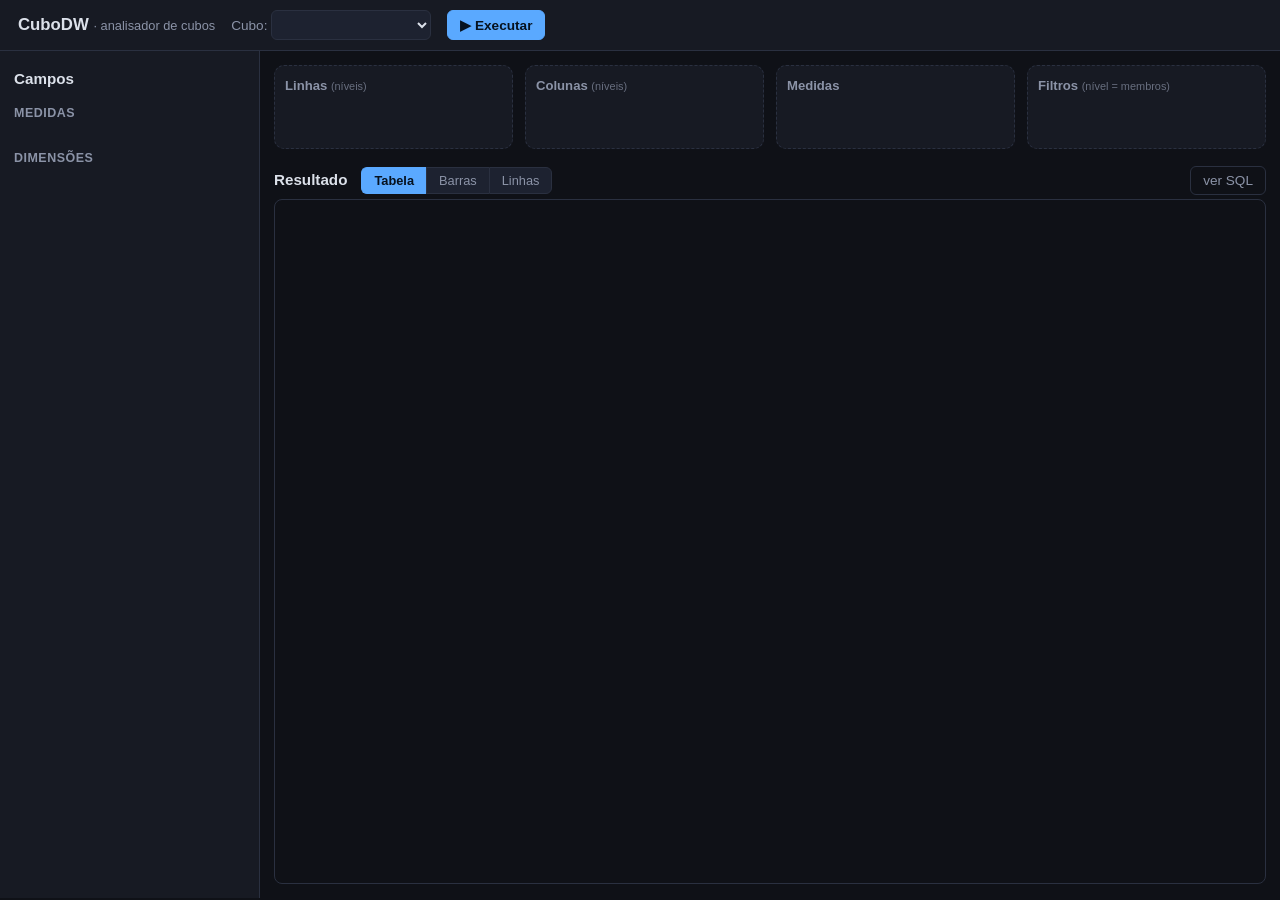
==== internal/web/ui/index.html @ 76913d2a "UI Fase 3: graficos de barras e linhas (canvas nativo) - seletor Tabela/Barras/Linhas no cabecalho d" ====
<!DOCTYPE html>
<html lang="pt-br">
<head>
<meta charset="utf-8">
<meta name="viewport" content="width=device-width, initial-scale=1">
<title>CuboDW — Analisador de cubos</title>
<link rel="stylesheet" href="app.css">
</head>
<body>
<header>
  <div class="brand">CuboDW <span>· analisador de cubos</span></div>
  <label>Cubo:
    <select id="cube"></select>
  </label>
  <button id="run" class="primary">▶ Executar</button>
  <span id="status" class="status"></span>
</header>

<main>
  <aside class="fields">
    <h3>Campos</h3>
    <div class="group">
      <h4>Medidas</h4>
      <ul id="measures" class="chips" data-kind="measure"></ul>
    </div>
    <div class="group">
      <h4>Dimensões</h4>
      <div id="dimensions"></div>
    </div>
  </aside>

  <section class="builder">
    <div class="zones">
      <div class="zone" id="zone-rows" data-accept="level">
        <h4>Linhas <small>(níveis)</small></h4>
        <ul class="dropchips"></ul>
      </div>
      <div class="zone" id="zone-cols" data-accept="level">
        <h4>Colunas <small>(níveis)</small></h4>
        <ul class="dropchips"></ul>
      </div>
      <div class="zone" id="zone-measures" data-accept="measure">
        <h4>Medidas</h4>
        <ul class="dropchips"></ul>
      </div>
      <div class="zone" id="zone-filters" data-accept="level">
        <h4>Filtros <small>(nível = membros)</small></h4>
        <ul class="dropchips"></ul>
      </div>
    </div>

    <div class="result">
      <div class="result-head">
        <h3>Resultado</h3>
        <div class="views">
          <button class="seg active" data-view="table">Tabela</button>
          <button class="seg" data-view="bar">Barras</button>
          <button class="seg" data-view="line">Linhas</button>
        </div>
        <button id="toggle-sql" class="ghost">ver SQL</button>
      </div>
      <pre id="sql" class="sql" hidden></pre>
      <div id="grid" class="grid-wrap"></div>
      <canvas id="chart" class="chart" hidden></canvas>
    </div>
  </section>
</main>

<script src="app.js"></script>
</body>
</html>
---- internal/web/ui/app.css ----
:root{
  --bg:#0f1117; --panel:#171a23; --soft:#1d2230; --border:#2a3040;
  --text:#dce1ea; --muted:#8b93a7; --accent:#5aa9ff; --measure:#7ee0a0; --level:#c8a8ff;
}
*{box-sizing:border-box}
body{margin:0;background:var(--bg);color:var(--text);
  font:14px/1.5 -apple-system,"Segoe UI",Roboto,Helvetica,Arial,sans-serif}
header{display:flex;align-items:center;gap:16px;padding:10px 18px;
  background:var(--panel);border-bottom:1px solid var(--border);position:sticky;top:0;z-index:5}
.brand{font-weight:700;font-size:1.05rem}
.brand span{color:var(--muted);font-weight:400;font-size:.8rem}
header label{color:var(--muted);font-size:.85rem}
select{background:var(--soft);color:var(--text);border:1px solid var(--border);
  border-radius:6px;padding:5px 8px;font-size:.9rem;min-width:160px}
button{cursor:pointer;border-radius:6px;border:1px solid var(--border);
  background:var(--soft);color:var(--text);padding:6px 12px;font-size:.85rem}
button.primary{background:var(--accent);border-color:var(--accent);color:#06121f;font-weight:600}
button.ghost{background:transparent;color:var(--muted)}
.status{color:var(--muted);font-size:.82rem;margin-left:auto}
.status.err{color:#ff9090}

main{display:grid;grid-template-columns:260px 1fr;gap:0;height:calc(100vh - 53px)}
aside.fields{background:var(--panel);border-right:1px solid var(--border);
  padding:14px;overflow-y:auto}
aside h3{margin:.2rem 0 .8rem;font-size:.95rem}
.group{margin-bottom:18px}
.group h4{margin:.2rem 0 .5rem;color:var(--muted);font-size:.78rem;text-transform:uppercase;letter-spacing:.04em}
#dimensions .dim{margin-bottom:10px}
#dimensions .dim>summary{cursor:pointer;color:var(--accent);font-size:.86rem;padding:2px 0;list-style:none}
#dimensions .dim>summary::-webkit-details-marker{display:none}
#dimensions .dim>summary::before{content:"▸ ";color:var(--muted)}
#dimensions .dim[open]>summary::before{content:"▾ "}

ul.chips,ul.dropchips{list-style:none;margin:0;padding:0;display:flex;flex-wrap:wrap;gap:6px}
.chip{display:inline-flex;align-items:center;gap:6px;padding:3px 9px;border-radius:14px;
  background:var(--soft);border:1px solid var(--border);font-size:.82rem;cursor:grab;user-select:none}
.chip[data-kind=measure]{border-color:#2d5a42;color:var(--measure)}
.chip[data-kind=level]{border-color:#473a6e;color:var(--level)}
#dimensions .chip{margin:2px 0 2px 14px}
.chip .x{cursor:pointer;color:var(--muted);font-weight:700}
.chip .x:hover{color:#ff9090}

section.builder{display:flex;flex-direction:column;overflow:hidden}
.zones{display:grid;grid-template-columns:repeat(auto-fill,minmax(200px,1fr));gap:12px;padding:14px}
.zone{background:var(--panel);border:1px dashed var(--border);border-radius:10px;
  padding:10px;min-height:84px}
.zone.over{border-color:var(--accent);background:#172132}
.zone h4{margin:0 0 8px;font-size:.82rem;color:var(--muted)}
.zone h4 small{font-weight:400;opacity:.7}

.result{flex:1;display:flex;flex-direction:column;overflow:hidden;padding:0 14px 14px}
.result-head{display:flex;align-items:center;gap:14px}
.result-head h3{font-size:.95rem;margin:.4rem 0}
.result-head .views{display:flex}
.result-head #toggle-sql{margin-left:auto}
.seg{border-radius:0;border-right:none;padding:5px 12px;font-size:.8rem;color:var(--muted)}
.seg:first-child{border-radius:6px 0 0 6px}
.seg:last-child{border-radius:0 6px 6px 0;border-right:1px solid var(--border)}
.seg.active{background:var(--accent);color:#06121f;border-color:var(--accent);font-weight:600}
canvas.chart{flex:1;width:100%;min-height:340px;background:var(--panel);border:1px solid var(--border);border-radius:8px}
.sql{background:#11141d;border:1px solid var(--border);border-radius:8px;padding:10px;
  font-family:"JetBrains Mono",Consolas,monospace;font-size:.78rem;color:#9fd0ff;
  white-space:pre-wrap;max-height:160px;overflow:auto}
.grid-wrap{overflow:auto;border:1px solid var(--border);border-radius:8px;flex:1}
table{border-collapse:collapse;width:100%;font-size:.85rem}
th,td{border-bottom:1px solid var(--border);padding:6px 12px;text-align:left;white-space:nowrap}
th{background:var(--soft);position:sticky;top:0;color:#eef2f8}
th.grp{text-align:center;border-bottom:1px solid var(--accent)}
td.measure,th.measure{text-align:right;font-variant-numeric:tabular-nums}
tr:hover td{background:rgba(255,255,255,.025)}
.empty{color:var(--muted);padding:24px;text-align:center}
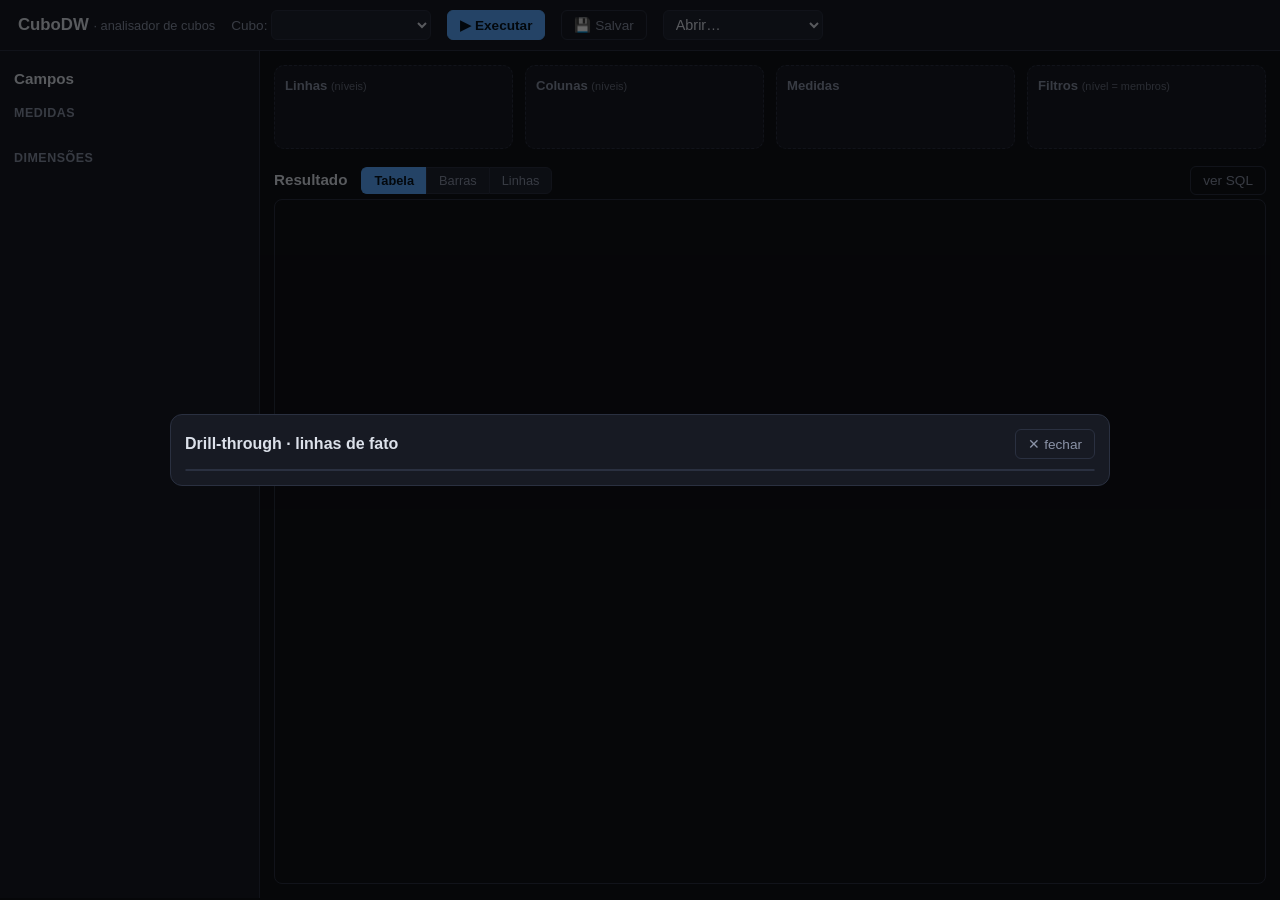
==== commit 1f0cd9e6: "UI Fase 4: drill-through (clique na celula) + salvar/abrir consultas - celulas de medida ficam clica" ====
--- a/internal/web/ui/index.html
+++ b/internal/web/ui/index.html
@@ -13,6 +13,8 @@
     <select id="cube"></select>
   </label>
   <button id="run" class="primary">▶ Executar</button>
+  <button id="save" class="ghost">💾 Salvar</button>
+  <select id="open"><option value="">Abrir…</option></select>
   <span id="status" class="status"></span>
 </header>
 
@@ -66,6 +68,13 @@
   </section>
 </main>
 
+<div id="modal" class="modal" hidden>
+  <div class="modal-box">
+    <div class="modal-head"><h3>Drill-through · linhas de fato</h3><button id="modal-close" class="ghost">✕ fechar</button></div>
+    <div id="modal-body" class="grid-wrap"></div>
+  </div>
+</div>
+
 <script src="app.js"></script>
 </body>
 </html>
--- a/internal/web/ui/app.css
+++ b/internal/web/ui/app.css
@@ -69,3 +69,12 @@
 td.measure,th.measure{text-align:right;font-variant-numeric:tabular-nums}
 tr:hover td{background:rgba(255,255,255,.025)}
 .empty{color:var(--muted);padding:24px;text-align:center}
+td.clickable{cursor:pointer}
+td.clickable:hover{background:#1d3354;outline:1px solid var(--accent)}
+
+.modal{position:fixed;inset:0;background:rgba(0,0,0,.6);display:flex;align-items:center;justify-content:center;z-index:20}
+.modal-box{background:var(--panel);border:1px solid var(--border);border-radius:12px;
+  width:min(940px,92vw);max-height:82vh;display:flex;flex-direction:column;padding:14px}
+.modal-head{display:flex;justify-content:space-between;align-items:center;margin-bottom:10px}
+.modal-head h3{margin:0;font-size:1rem}
+.modal .grid-wrap{overflow:auto;border:1px solid var(--border);border-radius:8px}
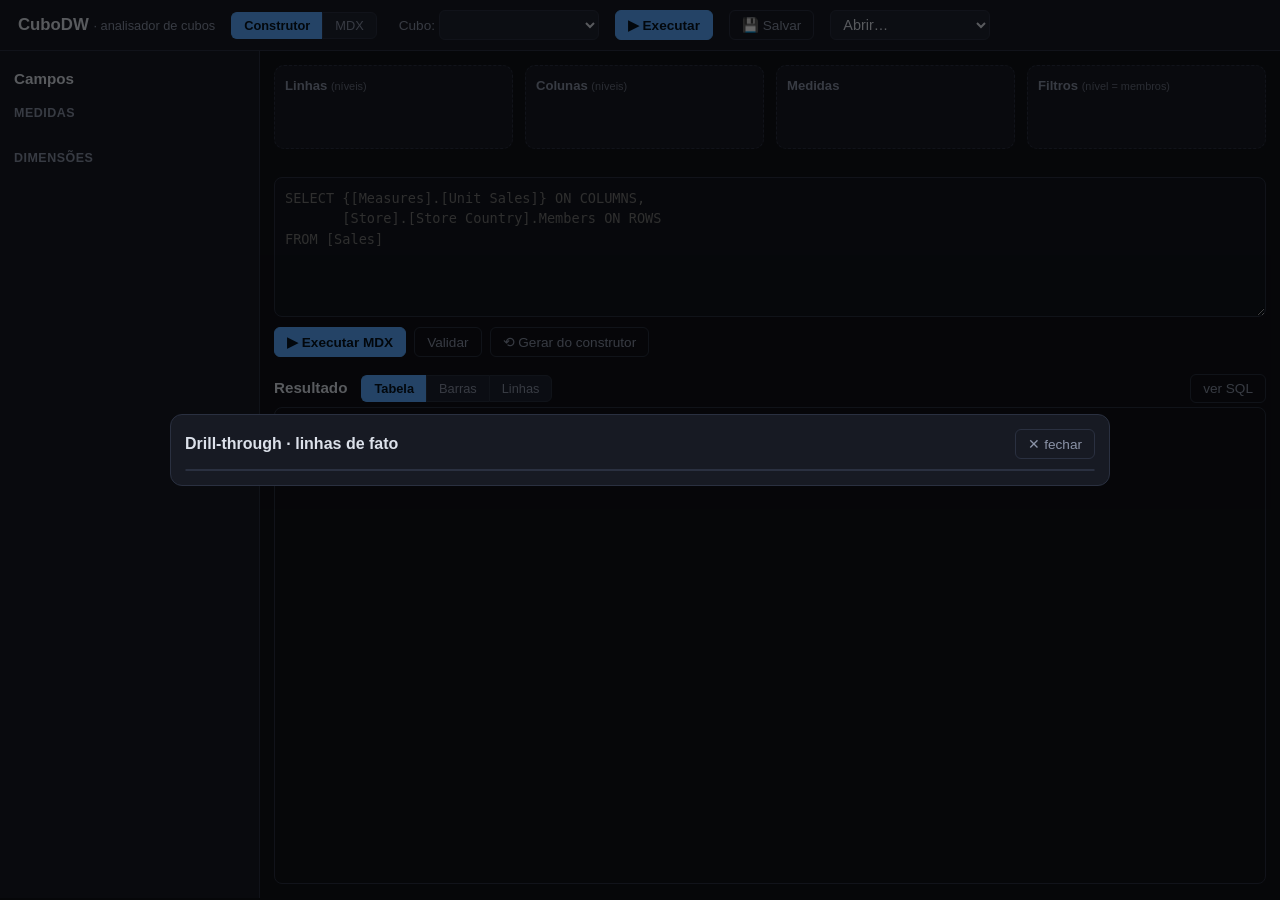
==== commit a14406d8: "UI Fase 5: editor MDX embutido (validar/executar + gerar do construtor) - seletor de modo Construtor" ====
--- a/internal/web/ui/index.html
+++ b/internal/web/ui/index.html
@@ -9,6 +9,10 @@
 <body>
 <header>
   <div class="brand">CuboDW <span>· analisador de cubos</span></div>
+  <div class="modes">
+    <button class="seg active" data-mode="builder">Construtor</button>
+    <button class="seg" data-mode="mdx">MDX</button>
+  </div>
   <label>Cubo:
     <select id="cube"></select>
   </label>
@@ -32,7 +36,7 @@
   </aside>
 
   <section class="builder">
-    <div class="zones">
+    <div class="zones" id="zones-panel">
       <div class="zone" id="zone-rows" data-accept="level">
         <h4>Linhas <small>(níveis)</small></h4>
         <ul class="dropchips"></ul>
@@ -48,6 +52,16 @@
       <div class="zone" id="zone-filters" data-accept="level">
         <h4>Filtros <small>(nível = membros)</small></h4>
         <ul class="dropchips"></ul>
+      </div>
+    </div>
+
+    <div class="mdx-panel" id="mdx-panel" hidden>
+      <textarea id="mdx-text" spellcheck="false"
+        placeholder="SELECT {[Measures].[Unit Sales]} ON COLUMNS,&#10;       [Store].[Store Country].Members ON ROWS&#10;FROM [Sales]"></textarea>
+      <div class="mdx-actions">
+        <button id="mdx-run" class="primary">▶ Executar MDX</button>
+        <button id="mdx-validate" class="ghost">Validar</button>
+        <button id="mdx-from-builder" class="ghost">⟲ Gerar do construtor</button>
       </div>
     </div>
 
--- a/internal/web/ui/app.css
+++ b/internal/web/ui/app.css
@@ -48,6 +48,13 @@
 .zone h4{margin:0 0 8px;font-size:.82rem;color:var(--muted)}
 .zone h4 small{font-weight:400;opacity:.7}
 
+.modes{display:flex;margin-right:6px}
+.mdx-panel{padding:14px;display:flex;flex-direction:column;gap:10px}
+#mdx-text{width:100%;min-height:140px;resize:vertical;background:#11141d;color:#cfe3ff;
+  border:1px solid var(--border);border-radius:8px;padding:10px;
+  font-family:"JetBrains Mono",Consolas,monospace;font-size:.85rem;line-height:1.5}
+.mdx-actions{display:flex;gap:8px}
+
 .result{flex:1;display:flex;flex-direction:column;overflow:hidden;padding:0 14px 14px}
 .result-head{display:flex;align-items:center;gap:14px}
 .result-head h3{font-size:.95rem;margin:.4rem 0}
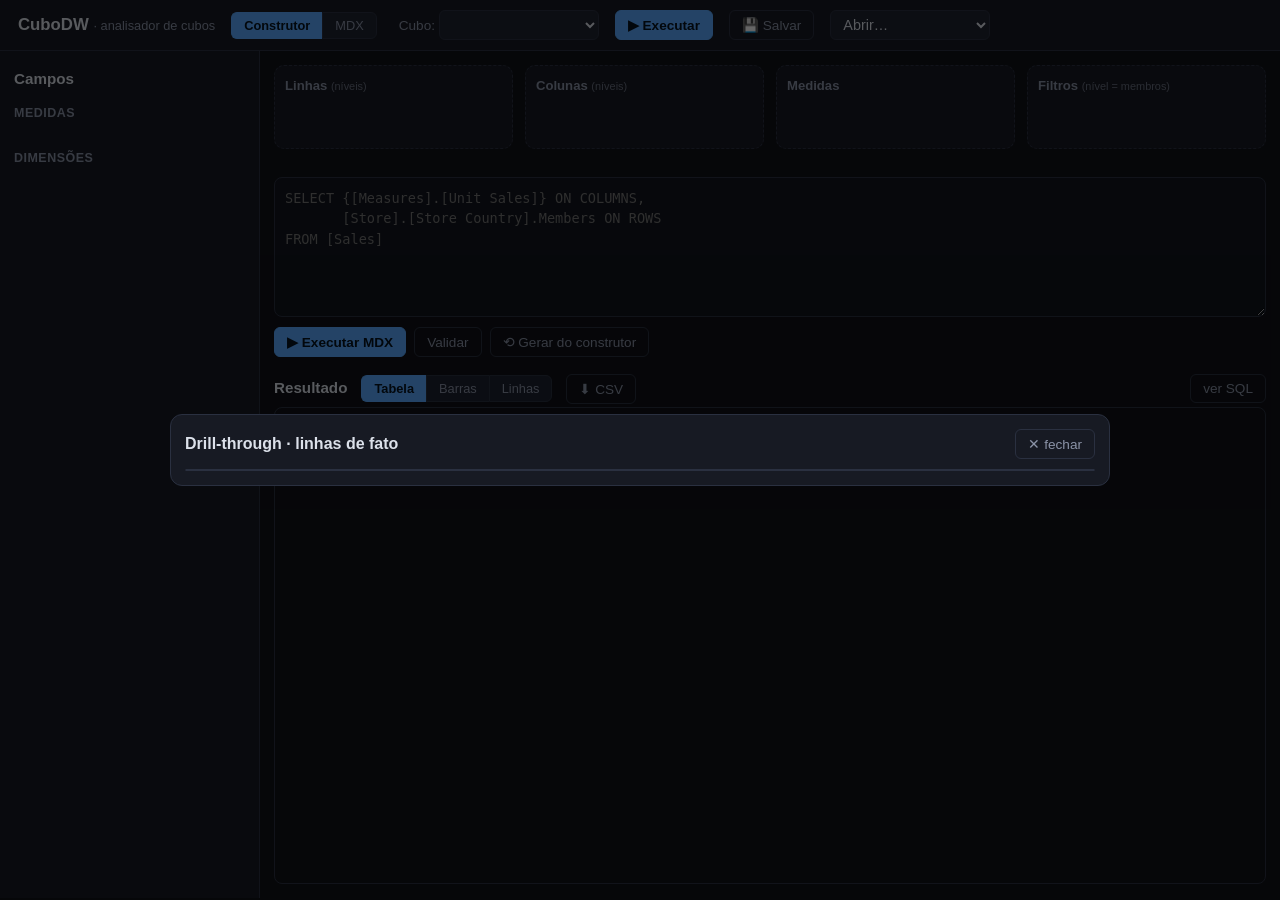
==== commit 7029c6b4: "Fase 11.2: exportar CSV na UI - botao 'CSV' le a tabela renderizada (flat, cross-tab ou grid MDX) e " ====
--- a/internal/web/ui/index.html
+++ b/internal/web/ui/index.html
@@ -73,6 +73,7 @@
           <button class="seg" data-view="bar">Barras</button>
           <button class="seg" data-view="line">Linhas</button>
         </div>
+        <button id="export-csv" class="ghost">⬇ CSV</button>
         <button id="toggle-sql" class="ghost">ver SQL</button>
       </div>
       <pre id="sql" class="sql" hidden></pre>
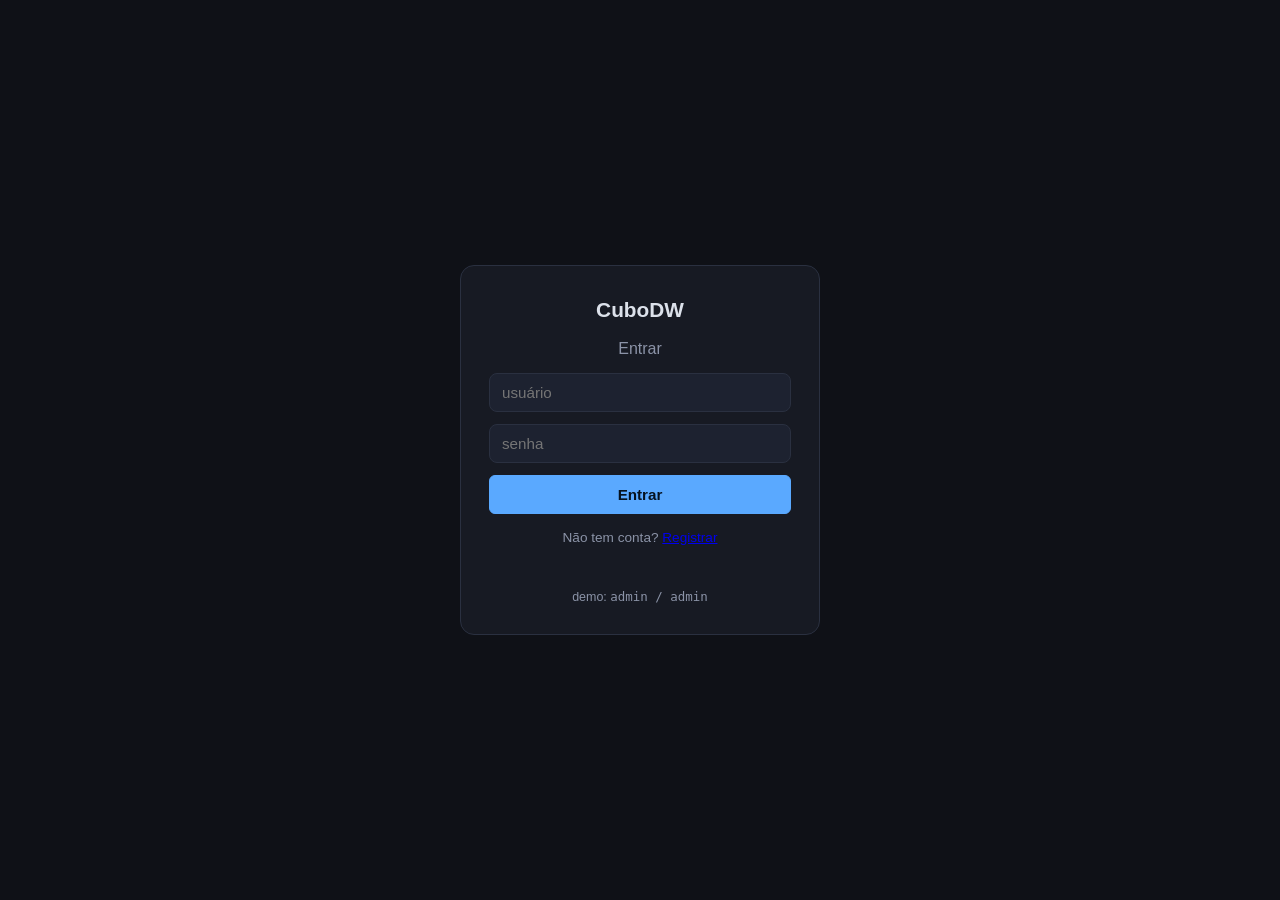
==== commit ad5a0175: "Autenticacao basica + papeis + registro - internal/auth: store de usuarios (bcrypt, persistencia opc" ====
--- a/internal/web/ui/index.html
+++ b/internal/web/ui/index.html
@@ -20,7 +20,22 @@
   <button id="save" class="ghost">💾 Salvar</button>
   <select id="open"><option value="">Abrir…</option></select>
   <span id="status" class="status"></span>
+  <span id="whoami" class="whoami"></span>
+  <button id="logout" class="ghost" hidden>sair</button>
 </header>
+
+<div id="auth" class="auth-overlay" hidden>
+  <form id="auth-form" class="auth-box">
+    <div class="auth-brand">CuboDW</div>
+    <h2 id="auth-mode-label">Entrar</h2>
+    <input id="auth-user" placeholder="usuário" autocomplete="username" required>
+    <input id="auth-pass" type="password" placeholder="senha" autocomplete="current-password" required>
+    <button type="submit" class="primary" id="auth-submit">Entrar</button>
+    <p class="auth-toggle"><span id="auth-switch-text">Não tem conta?</span> <a href="#" id="auth-switch">Registrar</a></p>
+    <p id="auth-error" class="auth-err"></p>
+    <p class="auth-hint">demo: <code>admin / admin</code></p>
+  </form>
+</div>
 
 <main>
   <aside class="fields">
--- a/internal/web/ui/app.css
+++ b/internal/web/ui/app.css
@@ -18,6 +18,19 @@
 button.ghost{background:transparent;color:var(--muted)}
 .status{color:var(--muted);font-size:.82rem;margin-left:auto}
 .status.err{color:#ff9090}
+.whoami{color:var(--accent-2);font-size:.8rem}
+
+.auth-overlay{position:fixed;inset:0;background:var(--bg);display:flex;align-items:center;justify-content:center;z-index:50}
+.auth-box{background:var(--panel);border:1px solid var(--border);border-radius:14px;
+  padding:28px;width:min(360px,92vw);display:flex;flex-direction:column;gap:12px}
+.auth-brand{font-weight:700;font-size:1.3rem;text-align:center}
+.auth-box h2{margin:0;font-size:1rem;color:var(--muted);text-align:center;font-weight:500}
+.auth-box input{background:var(--soft);color:var(--text);border:1px solid var(--border);
+  border-radius:8px;padding:10px 12px;font-size:.95rem}
+.auth-box .primary{padding:10px;font-size:.95rem}
+.auth-toggle{text-align:center;color:var(--muted);font-size:.85rem;margin:2px 0}
+.auth-err{color:#ff9090;font-size:.85rem;text-align:center;min-height:1em;margin:0}
+.auth-hint{text-align:center;color:var(--muted);font-size:.78rem;margin:0}
 
 main{display:grid;grid-template-columns:260px 1fr;gap:0;height:calc(100vh - 53px)}
 aside.fields{background:var(--panel);border-right:1px solid var(--border);
@@ -73,6 +86,10 @@
 th,td{border-bottom:1px solid var(--border);padding:6px 12px;text-align:left;white-space:nowrap}
 th{background:var(--soft);position:sticky;top:0;color:#eef2f8}
 th.grp{text-align:center;border-bottom:1px solid var(--accent)}
+th.sortable{cursor:pointer;user-select:none}
+th.sortable:hover{color:#fff}
+.pager{display:flex;gap:14px;align-items:center;justify-content:center;padding:10px;color:var(--muted);font-size:.85rem}
+.pager button[disabled]{opacity:.4;cursor:default}
 td.measure,th.measure{text-align:right;font-variant-numeric:tabular-nums}
 tr:hover td{background:rgba(255,255,255,.025)}
 .empty{color:var(--muted);padding:24px;text-align:center}
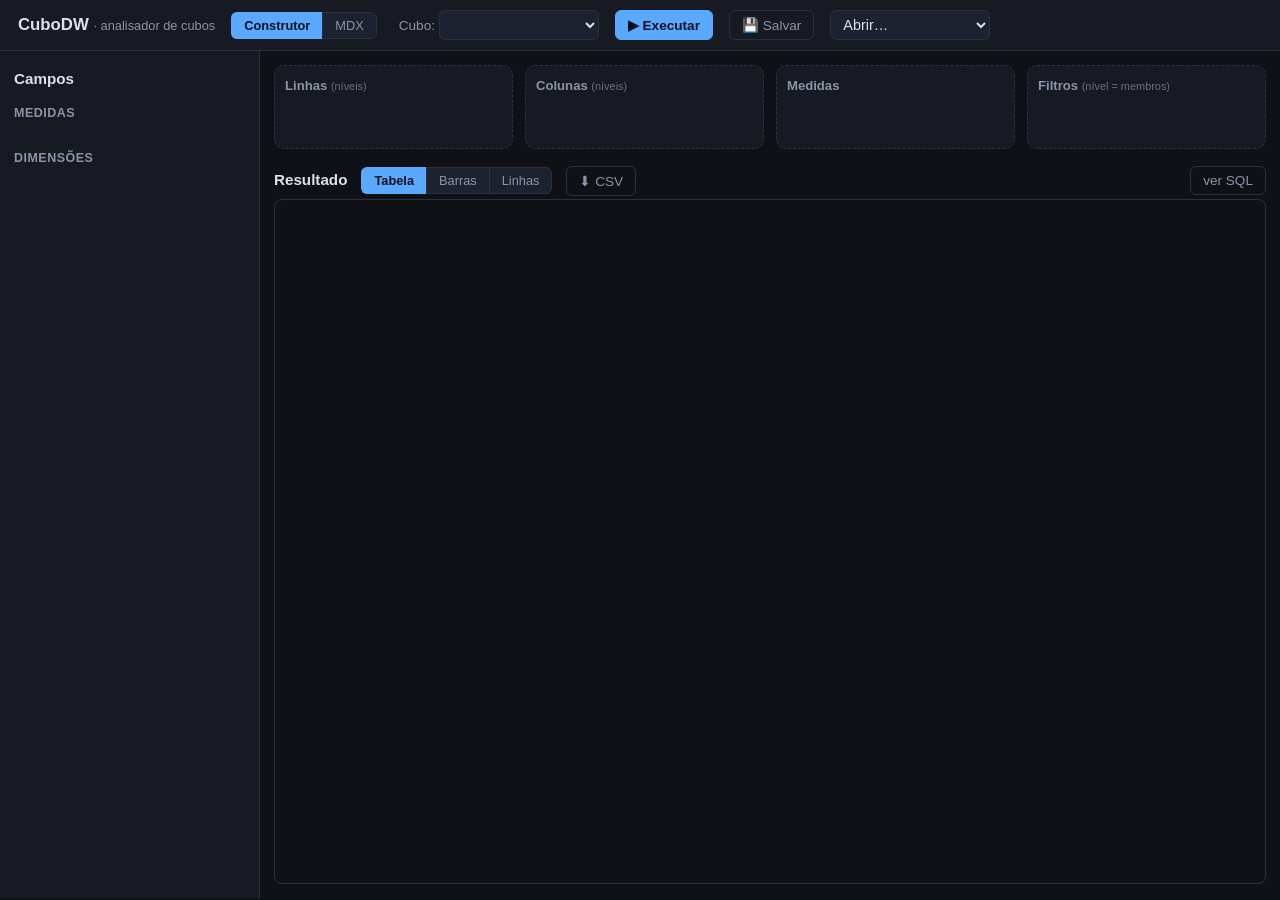
==== commit 4d35e879: "Gerenciador de cubos: criar e registrar cubos em runtime - discover multi-schema (mutex, AddSchema/R" ====
--- a/internal/web/ui/index.html
+++ b/internal/web/ui/index.html
@@ -19,6 +19,7 @@
   <button id="run" class="primary">▶ Executar</button>
   <button id="save" class="ghost">💾 Salvar</button>
   <select id="open"><option value="">Abrir…</option></select>
+  <button id="manage" class="ghost" hidden>⬢ Cubos</button>
   <span id="status" class="status"></span>
   <span id="whoami" class="whoami"></span>
   <button id="logout" class="ghost" hidden>sair</button>
@@ -105,6 +106,28 @@
   </div>
 </div>
 
+<div id="schemas-modal" class="modal" hidden>
+  <div class="modal-box">
+    <div class="modal-head"><h3>Gerenciar cubos</h3><button id="schemas-close" class="ghost">✕ fechar</button></div>
+    <div class="schemas-body">
+      <div>
+        <h4>Cubos registrados</h4>
+        <div id="schemas-list" class="schemas-list"></div>
+      </div>
+      <div class="schemas-editor">
+        <h4>Adicionar cubo <small class="muted">(YAML de autoria ou Mondrian XML)</small></h4>
+        <textarea id="schema-text" spellcheck="false" placeholder="schema: MeuSchema&#10;cubes:&#10;  - name: MeuCubo&#10;    fact: minha_tabela_fato&#10;    measures: [...]&#10;    dimensions: [...]"></textarea>
+        <div class="mdx-actions">
+          <button id="schema-add" class="primary">＋ Adicionar</button>
+          <button id="schema-validate" class="ghost">Validar</button>
+          <button id="schema-example" class="ghost">Exemplo</button>
+        </div>
+        <p id="schema-status" class="schema-status"></p>
+      </div>
+    </div>
+  </div>
+</div>
+
 <script src="app.js"></script>
 </body>
 </html>
--- a/internal/web/ui/app.css
+++ b/internal/web/ui/app.css
@@ -3,6 +3,9 @@
   --text:#dce1ea; --muted:#8b93a7; --accent:#5aa9ff; --measure:#7ee0a0; --level:#c8a8ff;
 }
 *{box-sizing:border-box}
+/* Garante que o atributo `hidden` esconda mesmo elementos com display:flex
+   (regra de autor vence o [hidden] do navegador sem o !important). */
+[hidden]{display:none!important}
 body{margin:0;background:var(--bg);color:var(--text);
   font:14px/1.5 -apple-system,"Segoe UI",Roboto,Helvetica,Arial,sans-serif}
 header{display:flex;align-items:center;gap:16px;padding:10px 18px;
@@ -102,3 +105,19 @@
 .modal-head{display:flex;justify-content:space-between;align-items:center;margin-bottom:10px}
 .modal-head h3{margin:0;font-size:1rem}
 .modal .grid-wrap{overflow:auto;border:1px solid var(--border);border-radius:8px}
+
+.schemas-body{display:grid;grid-template-columns:1fr 1.1fr;gap:18px;overflow:auto}
+.schemas-body h4{margin:.2rem 0 .6rem;font-size:.85rem}
+.schemas-list{display:flex;flex-direction:column;gap:10px}
+.sch{background:var(--soft);border:1px solid var(--border);border-radius:8px;padding:10px}
+.sch-head{display:flex;justify-content:space-between;align-items:center;gap:8px}
+.sch-head b{font-size:.9rem}
+.sch-head .del{color:#ff9090;border-color:#5a2d2d;font-size:.75rem;padding:3px 8px}
+.sch .cubes{margin-top:6px;display:flex;flex-wrap:wrap;gap:6px}
+.sch .cube{font-size:.78rem;color:var(--measure);border:1px solid #2d5a42;border-radius:12px;padding:2px 8px}
+.schemas-editor{display:flex;flex-direction:column;gap:8px}
+#schema-text{width:100%;min-height:240px;resize:vertical;background:#11141d;color:#cfe3ff;
+  border:1px solid var(--border);border-radius:8px;padding:10px;
+  font-family:"JetBrains Mono",Consolas,monospace;font-size:.82rem;line-height:1.5}
+.schema-status{font-size:.82rem;margin:0;min-height:1em}
+.schema-status.ok{color:var(--measure)} .schema-status.err{color:#ff9090}
